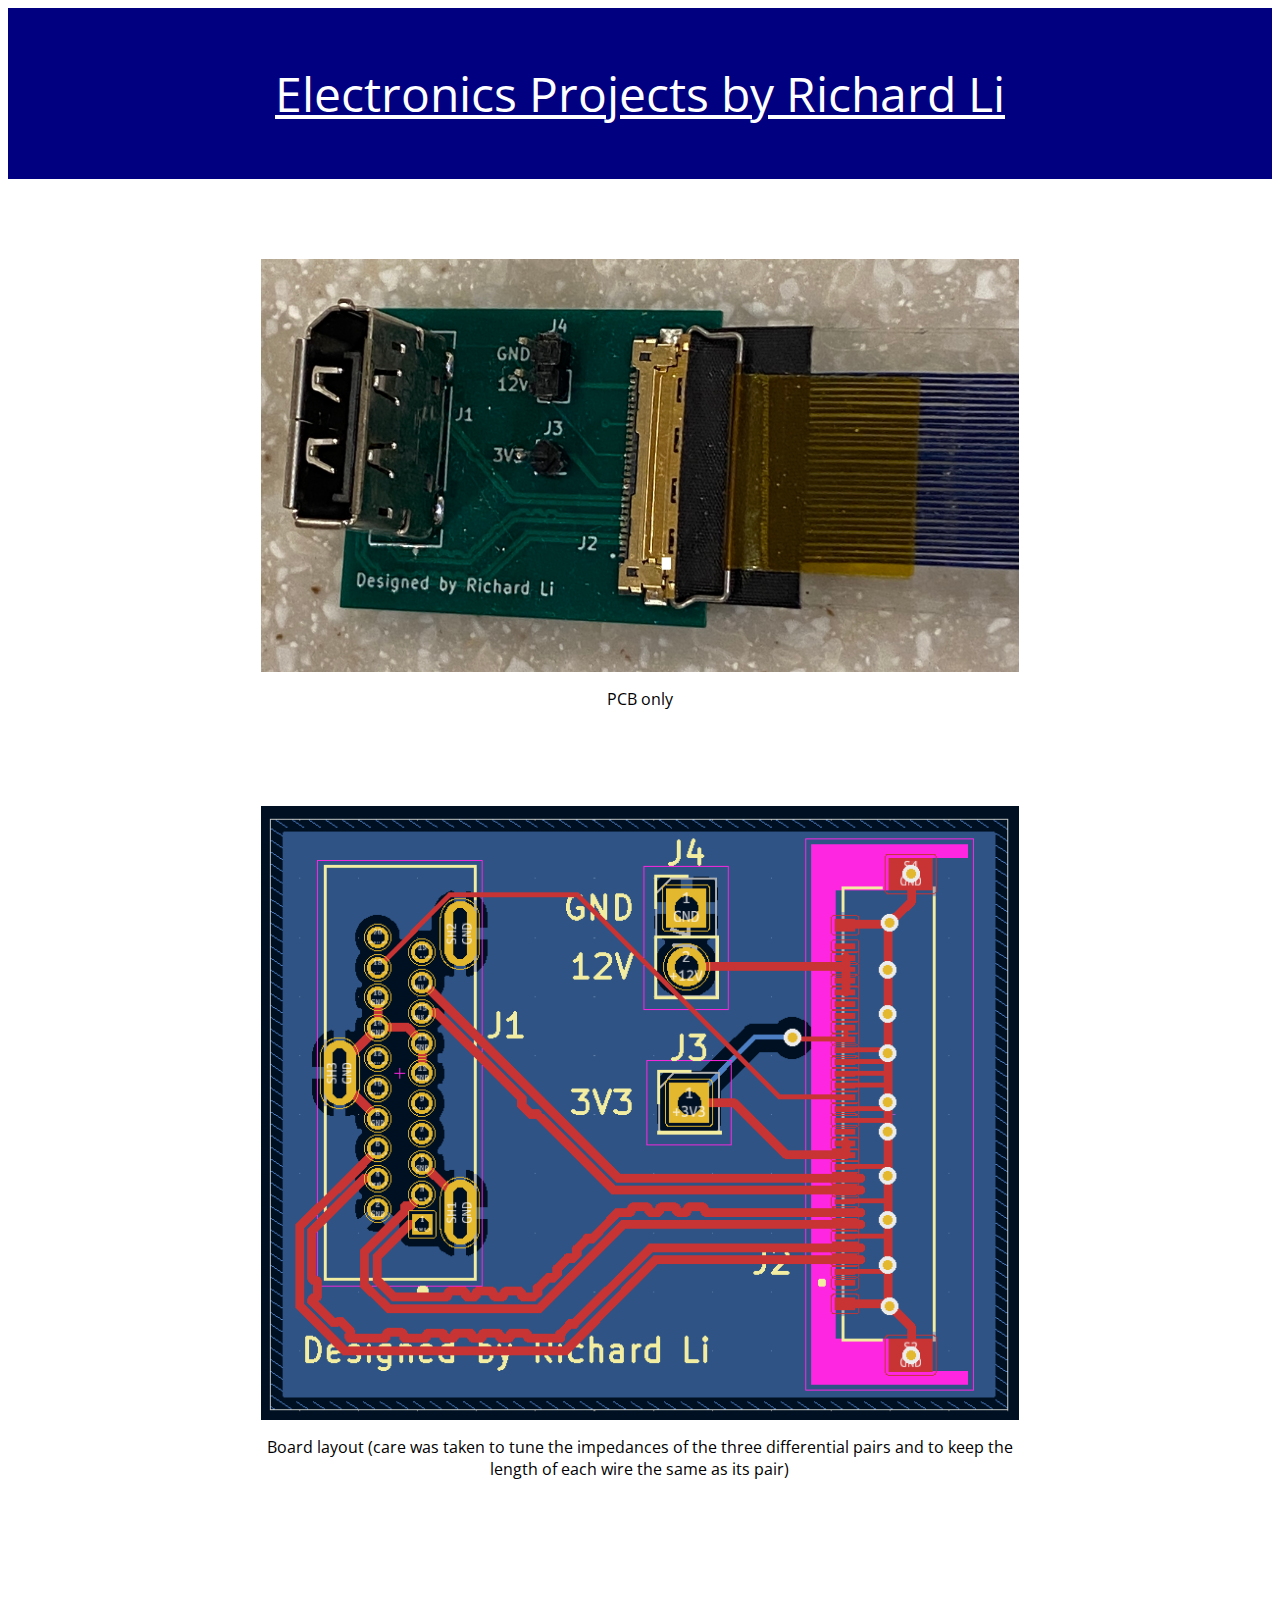
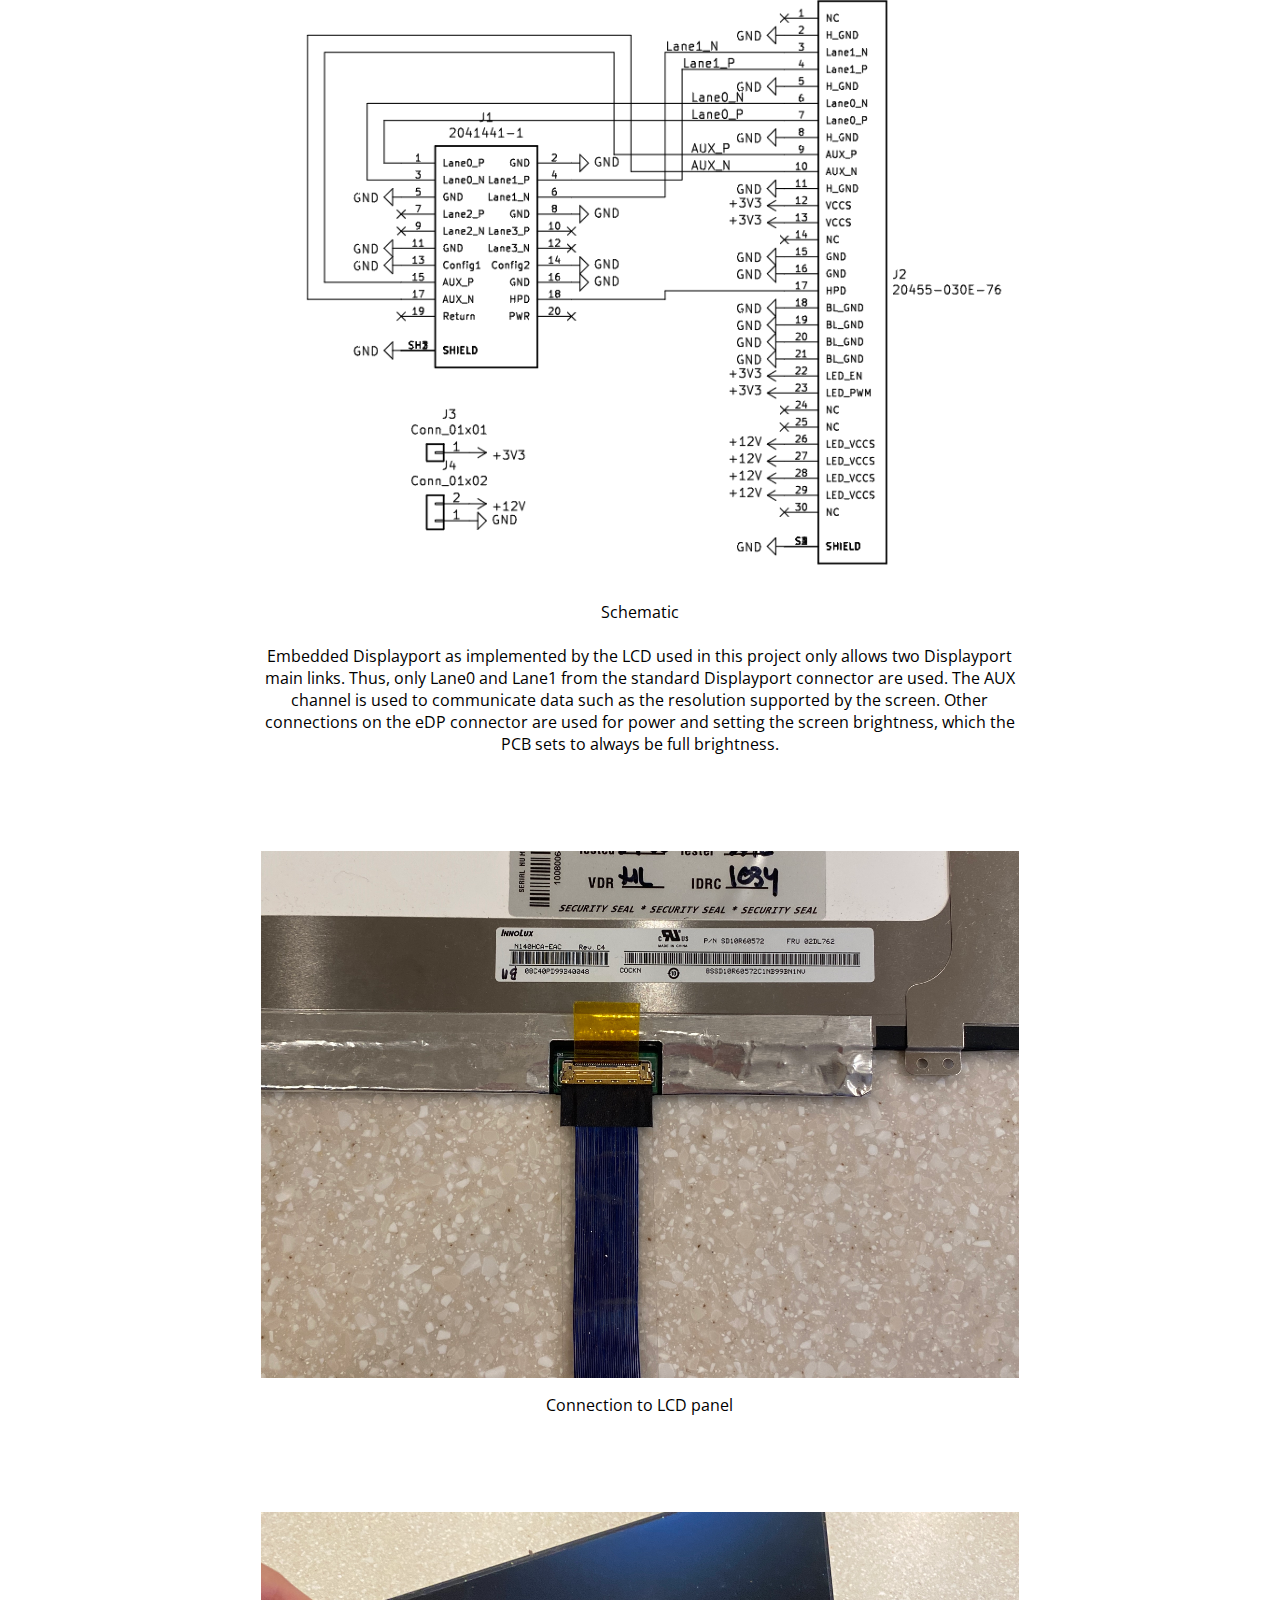
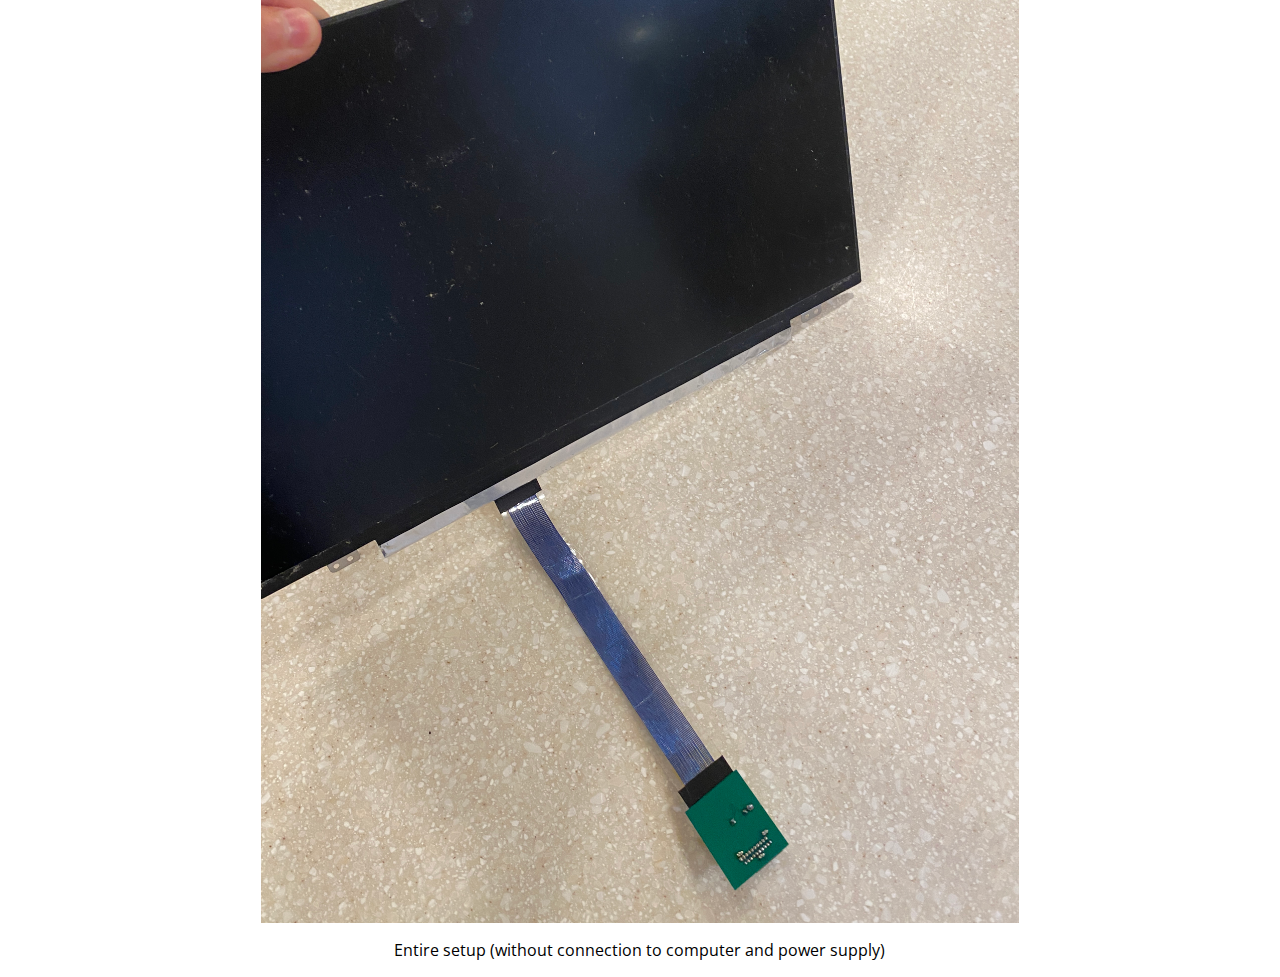
==== displayport-edp/index.html @ c80d00d0 "commit 1" ====
<!DOCTYPE html>
<html>
    <head>
        <link rel="stylesheet" href="../main.css">
      </head>
    <body>
        <div class="header">
            <p><a href="../index.html" class="headerLink">Electronics Projects by Richard Li</a></p>
        </div>

        <div class="spacer"></div>
        <img src="images/IMG_2341.JPG">
        <p class="caption">
            PCB only
        </p>

        <div class="spacer"></div>
        <img src="images/PCBView.png">
        <p class="caption">
            Board layout (care was taken to tune the impedances of the three differential pairs and to keep the length of each wire the same as its pair)
        </p>

        <div class="spacer"></div>
        <img src="images/Schematic.png">
        <p class="caption">
            Schematic
            <br> <br>
            Embedded Displayport as implemented by the LCD used in this project only allows two Displayport main links. Thus, only Lane0 and Lane1 from the standard Displayport connector are used. The AUX channel is used to communicate data such as the resolution supported by the screen. Other connections on the eDP connector are used for power and setting the screen brightness, which the PCB sets to always be full brightness.
        </p>

        <div class="spacer"></div>
        <img src="images/IMG_2343.JPG">
        <p class="caption">
            Connection to LCD panel
        </p>

        <div class="spacer"></div>
        <img src="images/IMG_2344.JPG">
        <p class="caption">
            Entire setup (without connection to computer and power supply)
        </p>

    </body>

</html>
---- main.css ----
@import url('https://fonts.googleapis.com/css?family=Open+Sans');

body {
    font-family: "Open Sans", sans-serif;
}

img {
    max-width: 60%;
    height: auto;
    display: block;
    margin-left: auto;
    margin-right: auto;
}

.header {
    padding: 0.1em;
    text-align: center;
    background: #000080;
    color: white;
    font-size: 3em;
}

.spacer {
    height: 5em;
}

.caption {
    max-width: 60%;
    text-align: center;
    display: block;
    margin-left: auto;
    margin-right: auto;
}

.headerLink {
    color: white;
}

.imageLink {
    max-width: 60%;
    text-align: center;
    display: block;
    margin-left: auto;
    margin-right: auto;
}

a img {
    max-width: 100%;
}
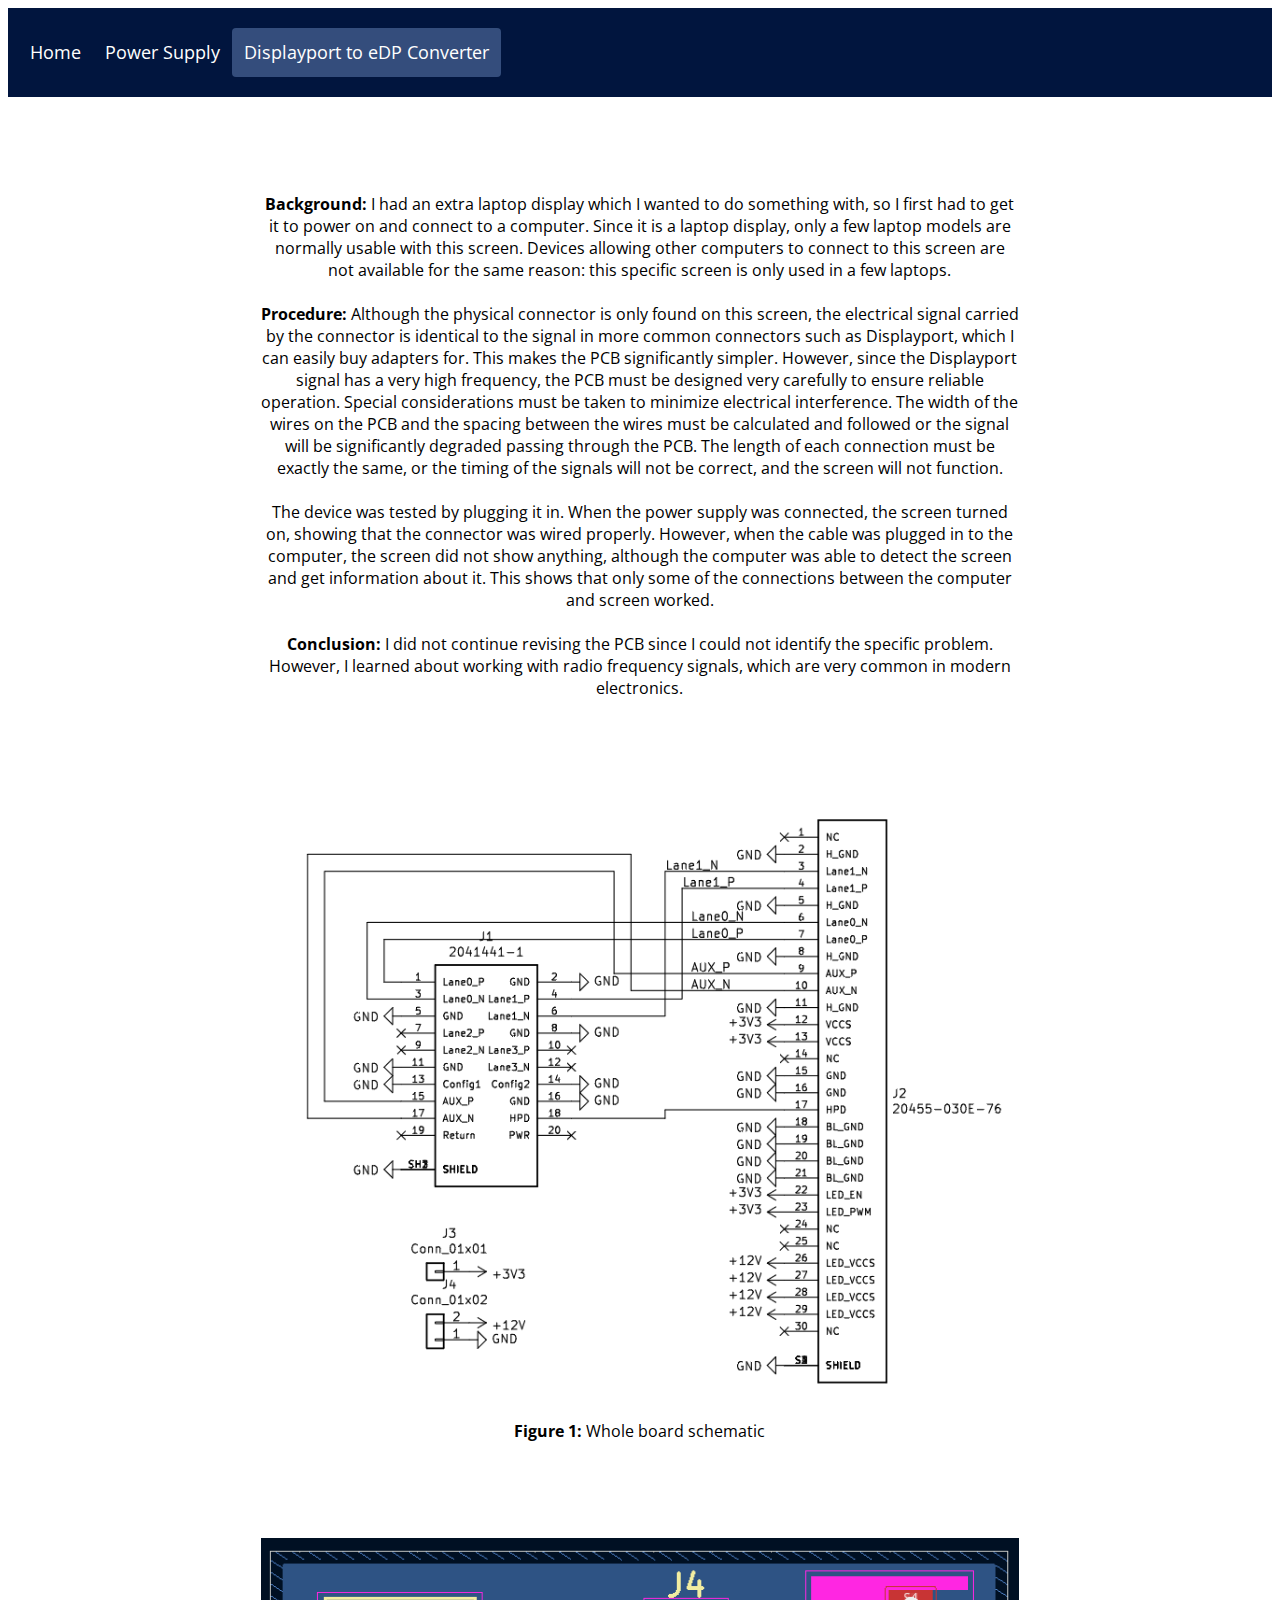
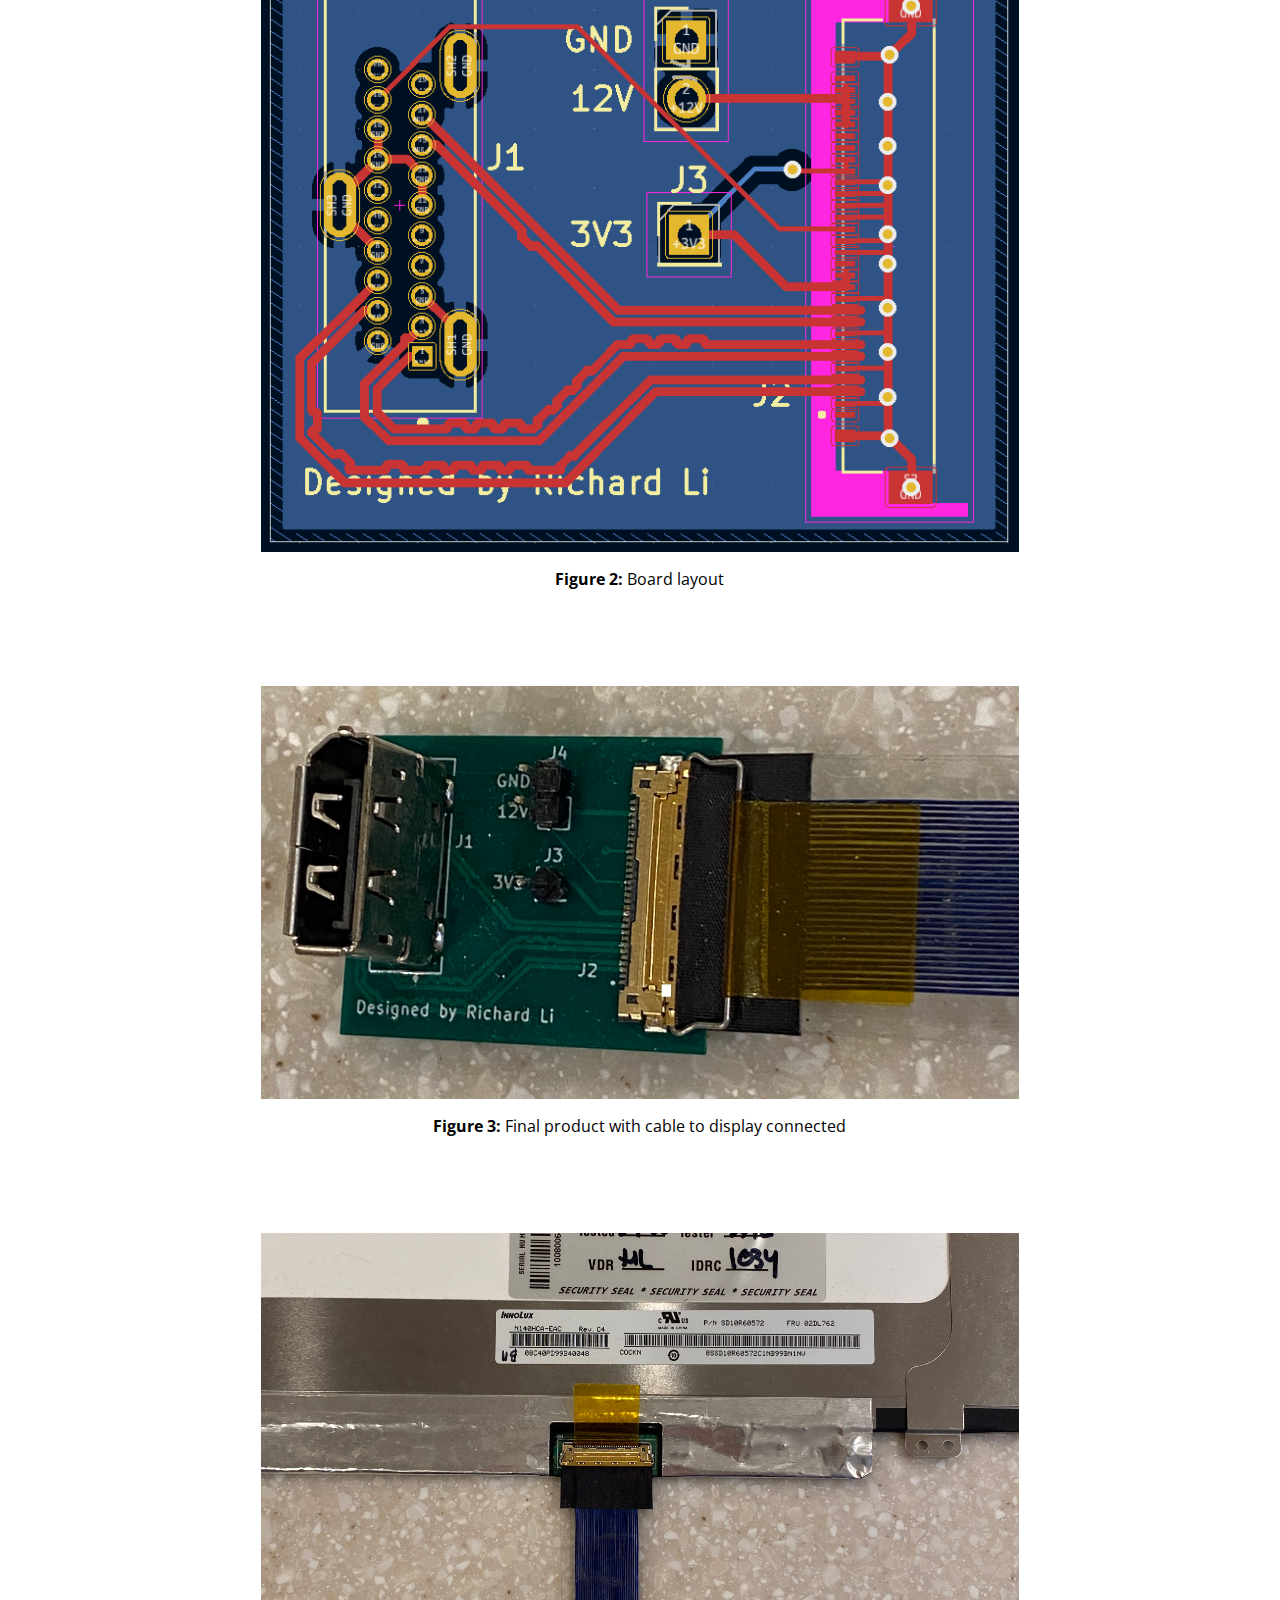
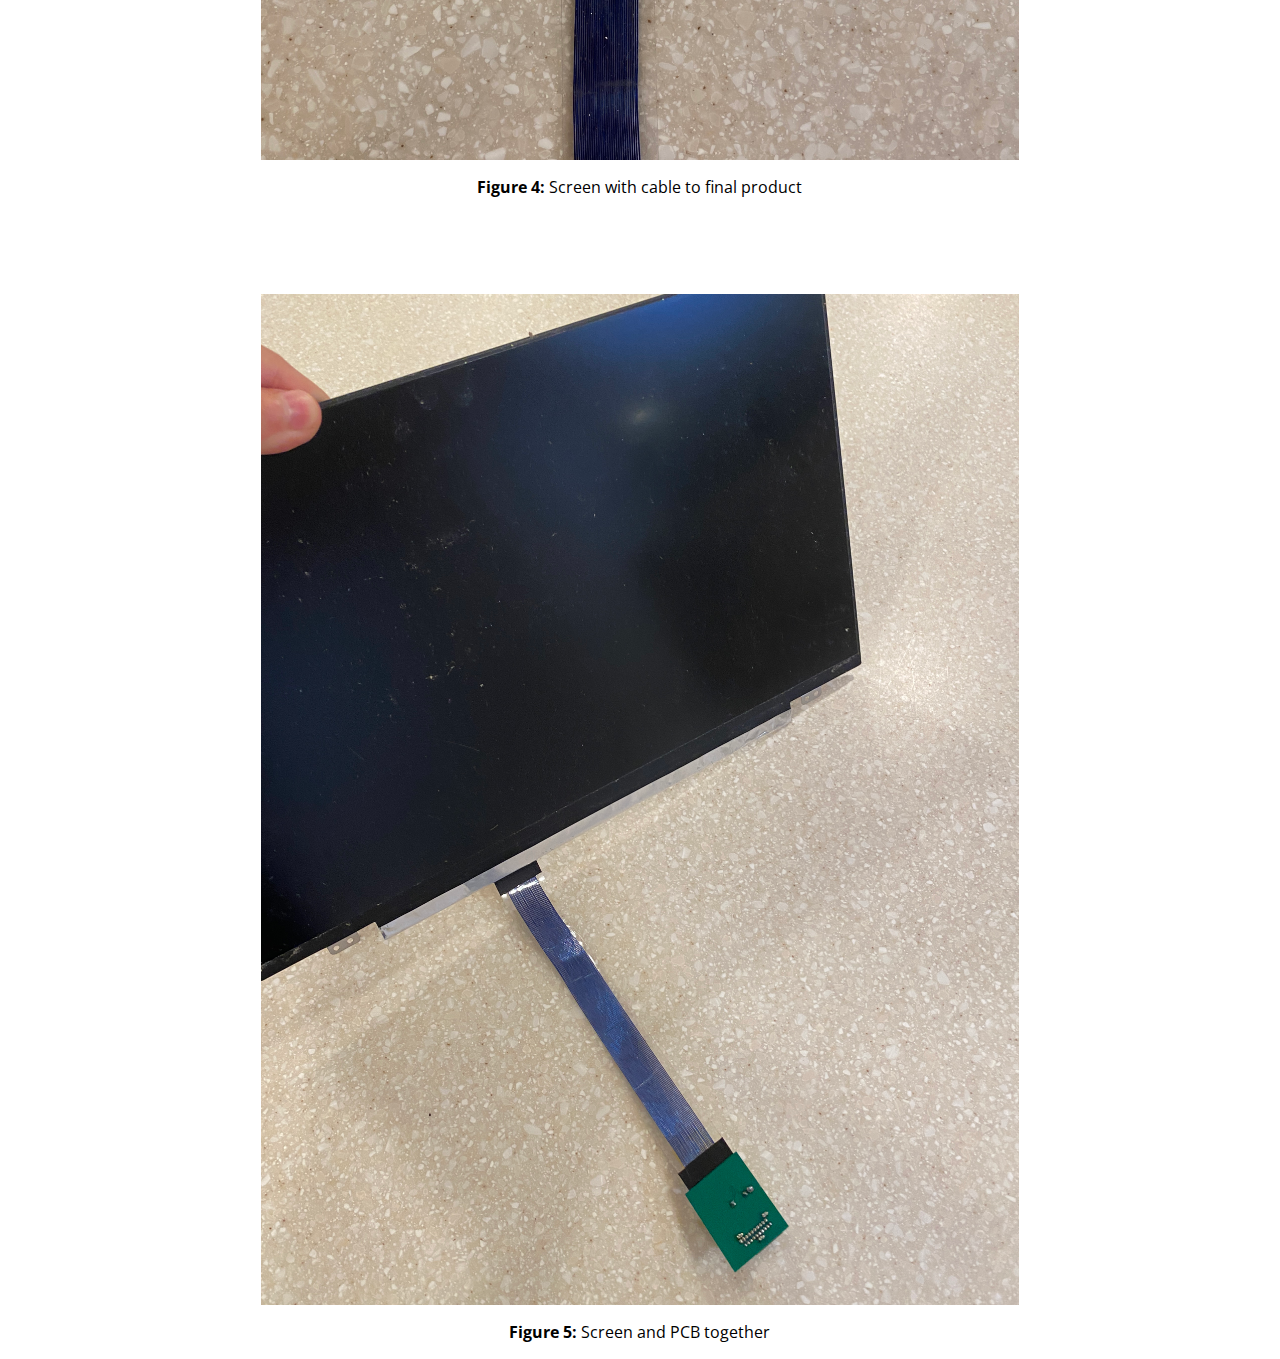
==== commit 12296638: "vomit" ====
--- a/displayport-edp/index.html
+++ b/displayport-edp/index.html
@@ -2,42 +2,60 @@
 <html>
     <head>
         <link rel="stylesheet" href="../main.css">
-      </head>
+        <title>Electronics Projects by Richard Li</title>
+    </head>
     <body>
         <div class="header">
-            <p><a href="../index.html" class="headerLink">Electronics Projects by Richard Li</a></p>
+            <a href="../index.html">
+                Home
+            </a>
+            <a href="../power-supply/index.html">
+                Power Supply
+            </a>
+            <a href="../displayport-edp/index.html" class="active">
+                Displayport to eDP Converter
+            </a>
         </div>
 
         <div class="spacer"></div>
-        <img src="images/IMG_2341.JPG">
         <p class="caption">
-            PCB only
+            <b>Background: </b>I had an extra laptop display which I wanted to do something with, so I first had to get it to power on and connect to a computer. Since it is a laptop display, only a few laptop models are normally usable with this screen. Devices allowing other computers to connect to this screen are not available for the same reason: this specific screen is only used in a few laptops.
+            <br> <br>
+            <b>Procedure: </b>Although the physical connector is only found on this screen, the electrical signal carried by the connector is identical to the signal in more common connectors such as Displayport, which I can easily buy adapters for. This makes the PCB significantly simpler. However, since the Displayport signal has a very high frequency, the PCB must be designed very carefully to ensure reliable operation. Special considerations must be taken to minimize electrical interference. The width of the wires on the PCB and the spacing between the wires must be calculated and followed or the signal will be significantly degraded passing through the PCB. The length of each connection must be exactly the same, or the timing of the signals will not be correct, and the screen will not function.
+            <br> <br>
+            The device was tested by plugging it in. When the power supply was connected, the screen turned on, showing that the connector was wired properly. However, when the cable was plugged in to the computer, the screen did not show anything, although the computer was able to detect the screen and get information about it. This shows that only some of the connections between the computer and screen worked.
+            <br> <br>
+            <b>Conclusion: </b>I did not continue revising the PCB since I could not identify the specific problem. However, I learned about working with radio frequency signals, which are very common in modern electronics.
+        </p>
+
+        <div class="spacer"></div>
+        <img src="images/Schematic.png">
+        <p class="caption">
+            <b>Figure 1: </b>Whole board schematic
         </p>
 
         <div class="spacer"></div>
         <img src="images/PCBView.png">
         <p class="caption">
-            Board layout (care was taken to tune the impedances of the three differential pairs and to keep the length of each wire the same as its pair)
+            <b>Figure 2: </b>Board layout
         </p>
 
         <div class="spacer"></div>
-        <img src="images/Schematic.png">
+        <img src="images/IMG_2341.JPG">
         <p class="caption">
-            Schematic
-            <br> <br>
-            Embedded Displayport as implemented by the LCD used in this project only allows two Displayport main links. Thus, only Lane0 and Lane1 from the standard Displayport connector are used. The AUX channel is used to communicate data such as the resolution supported by the screen. Other connections on the eDP connector are used for power and setting the screen brightness, which the PCB sets to always be full brightness.
+            <b>Figure 3: </b>Final product with cable to display connected
         </p>
 
         <div class="spacer"></div>
         <img src="images/IMG_2343.JPG">
         <p class="caption">
-            Connection to LCD panel
+            <b>Figure 4: </b>Screen with cable to final product
         </p>
 
         <div class="spacer"></div>
         <img src="images/IMG_2344.JPG">
         <p class="caption">
-            Entire setup (without connection to computer and power supply)
+            <b>Figure 5: </b>Screen and PCB together
         </p>
 
     </body>
--- a/main.css
+++ b/main.css
@@ -13,11 +13,28 @@
 }
 
 .header {
-    padding: 0.1em;
+    overflow: hidden;
+    background-color: #01153e;
+    padding: 20px 10px;
+}
+
+.header a {
+    float: left;
+    color: white;
     text-align: center;
-    background: #000080;
-    color: white;
-    font-size: 3em;
+    padding: 12px;
+    text-decoration: none;
+    font-size: 18px; 
+    line-height: 25px;
+    border-radius: 4px;
+}
+
+.header a:hover {
+    background-color: #525A6B;
+}
+
+.header a.active {
+    background-color: #344D7C;
 }
 
 .spacer {
@@ -32,10 +49,6 @@
     margin-right: auto;
 }
 
-.headerLink {
-    color: white;
-}
-
 .imageLink {
     max-width: 60%;
     text-align: center;
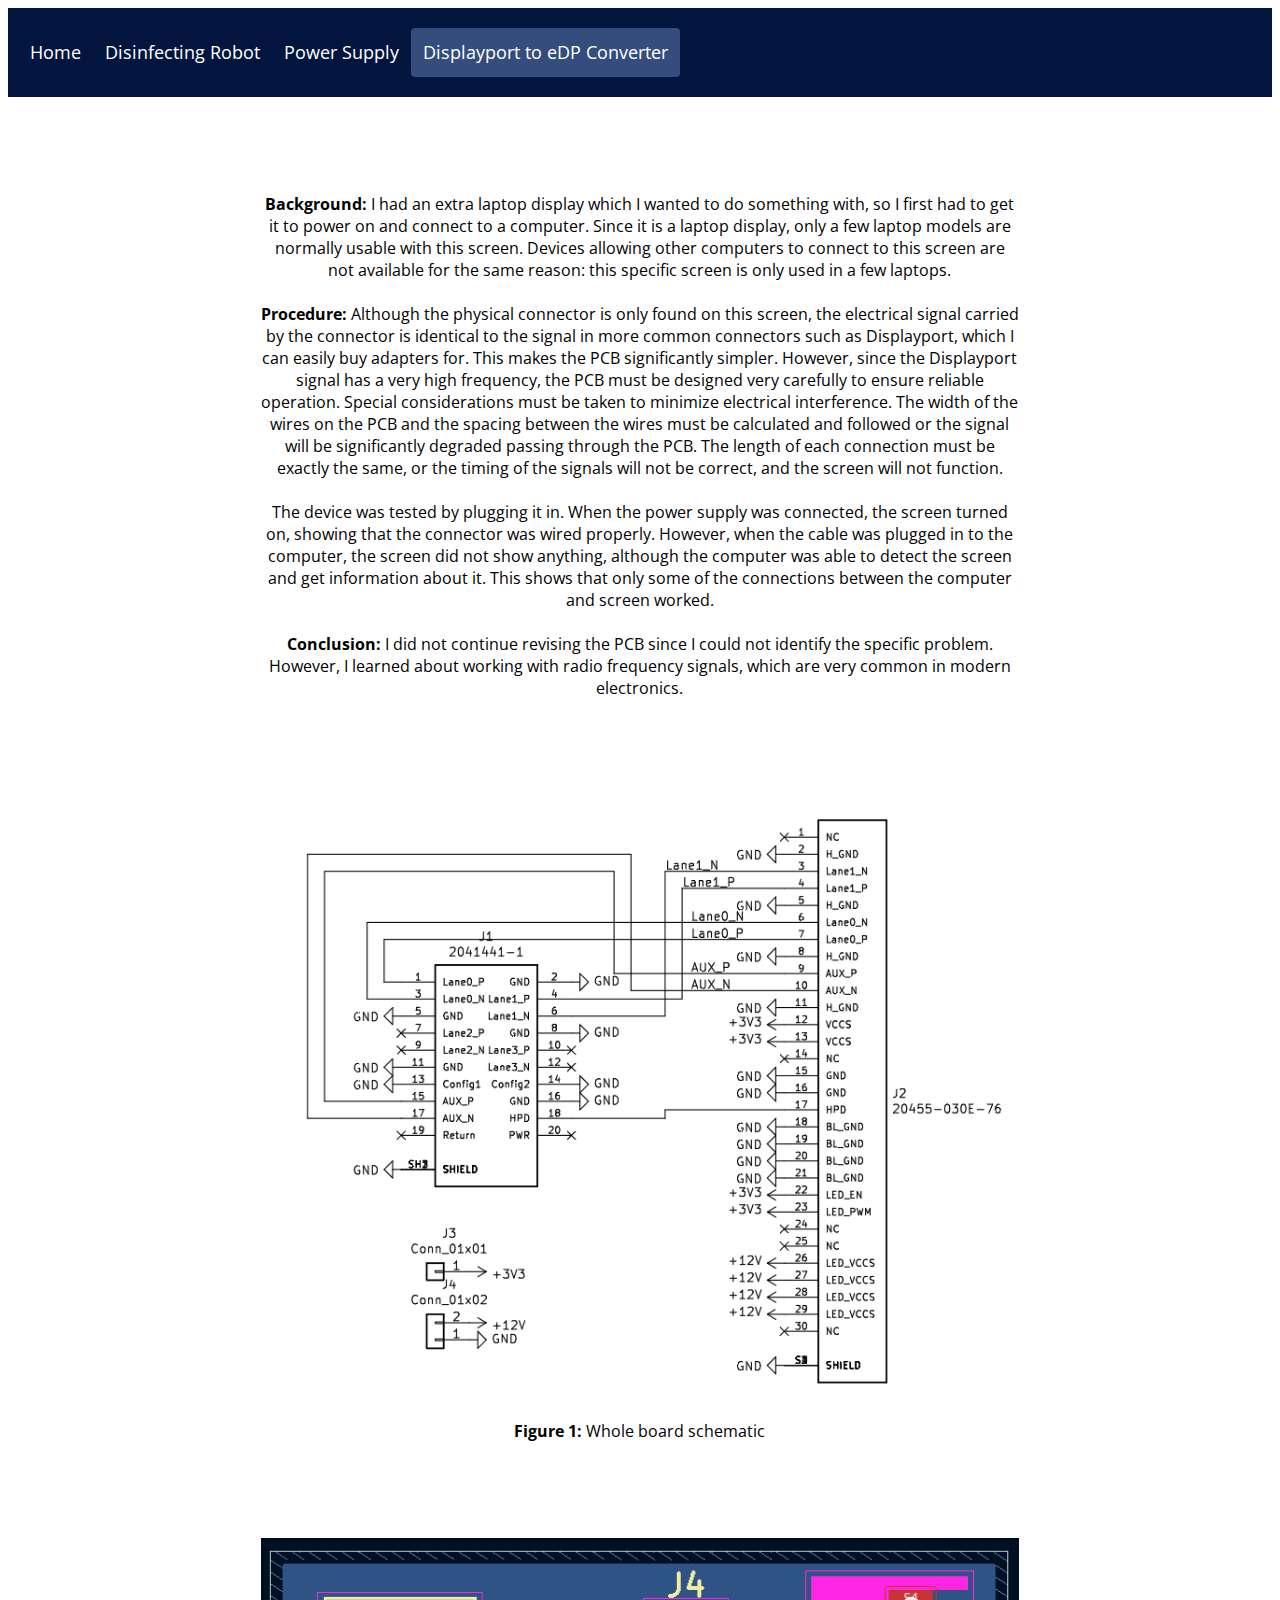
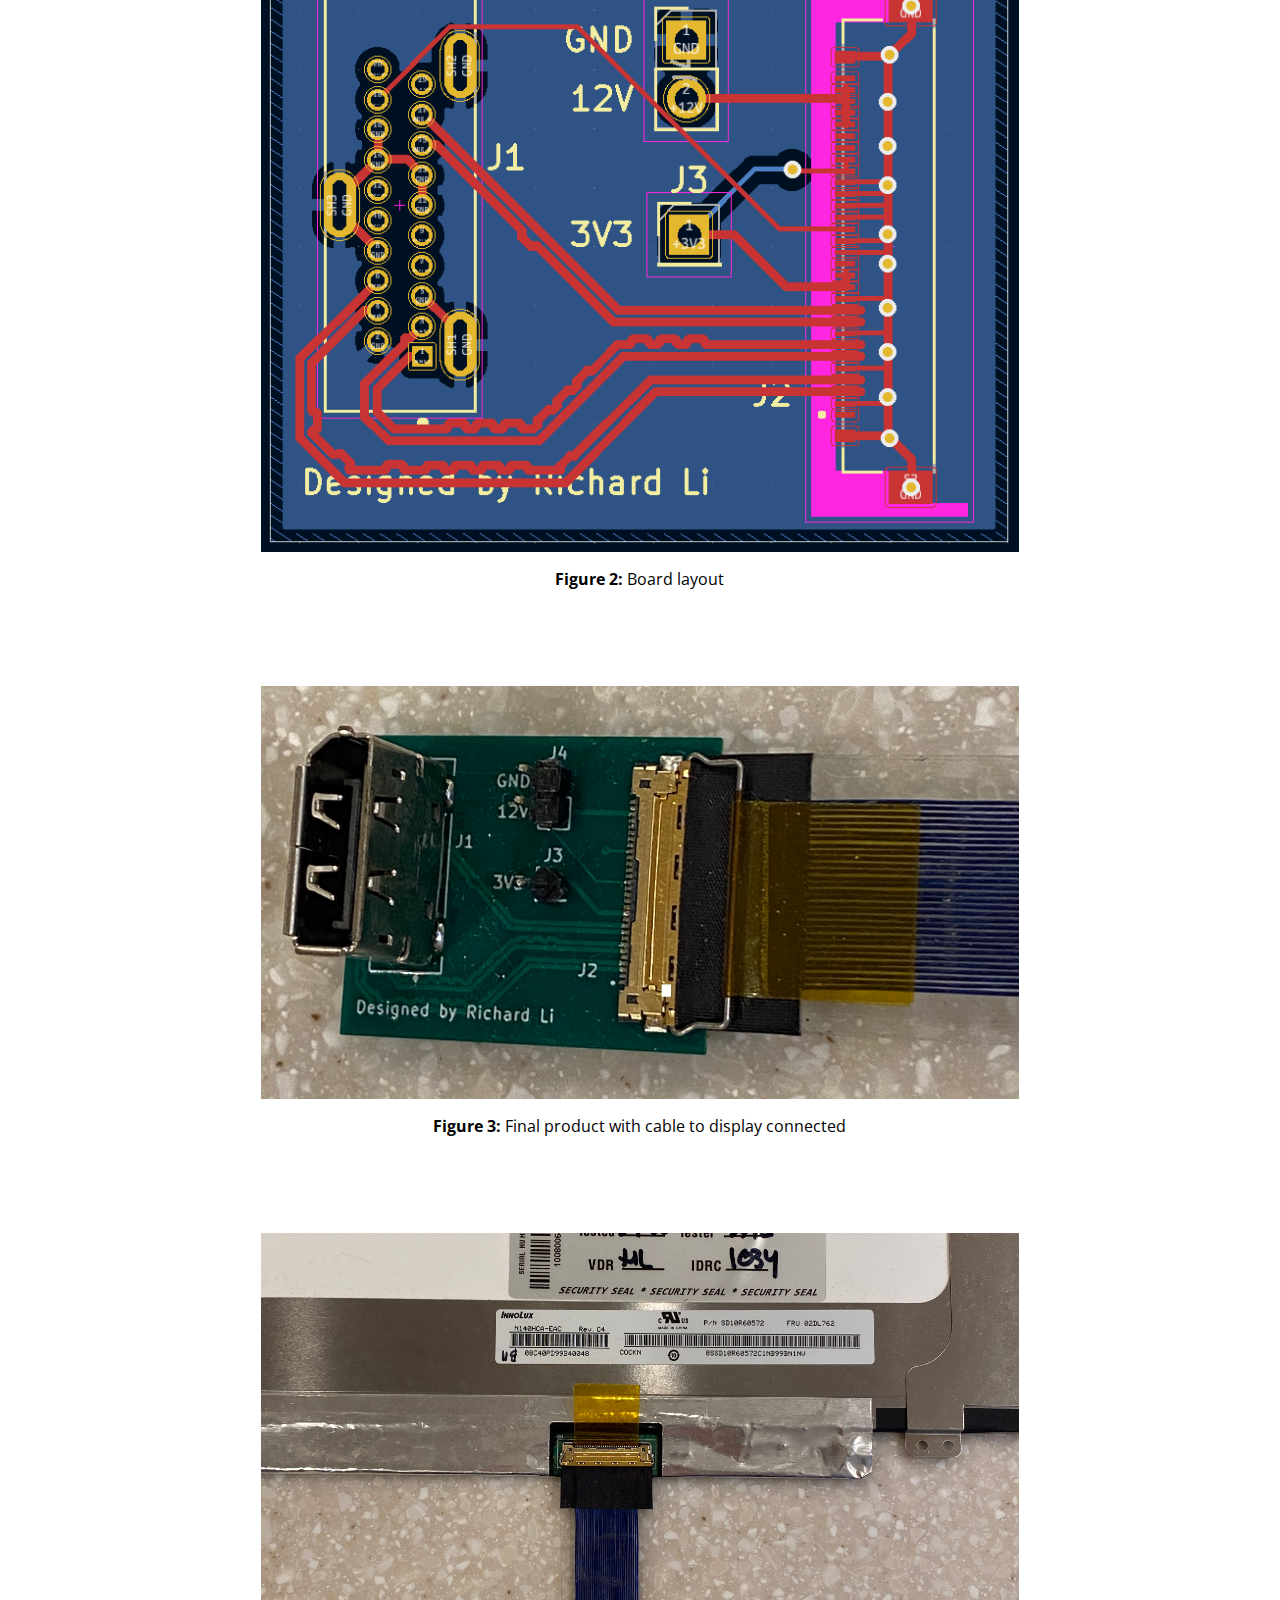
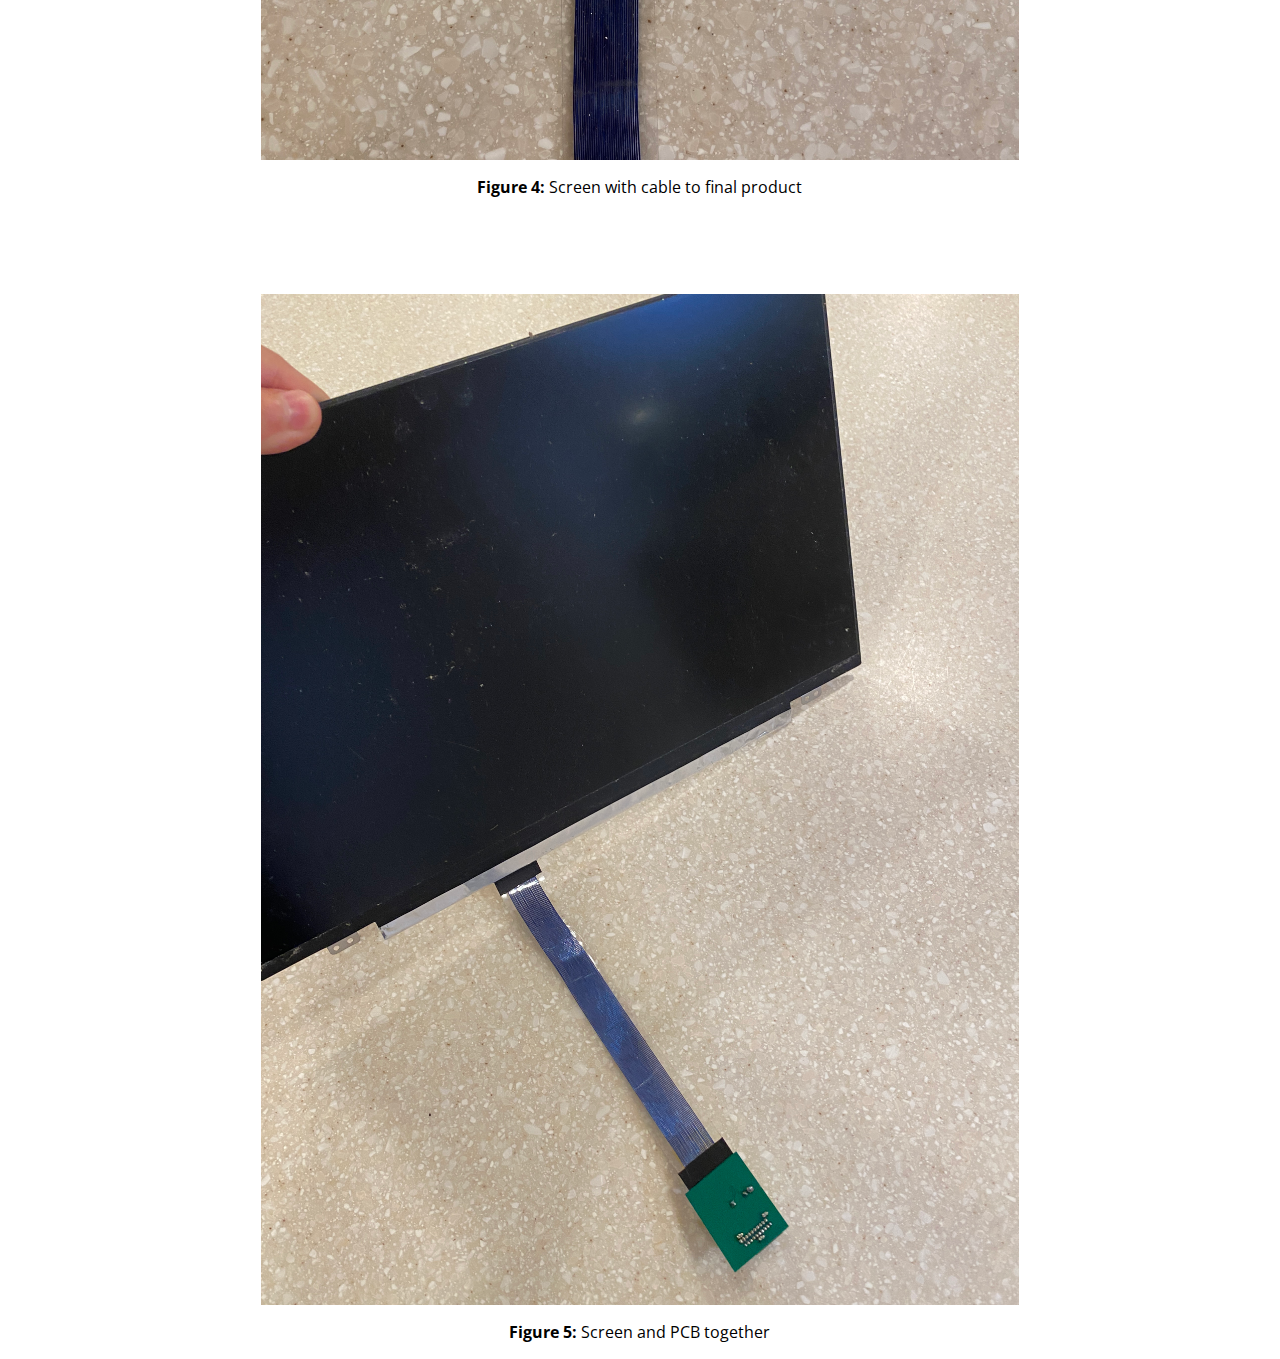
==== commit 2a15c8a1: "added uvc robot" ====
--- a/displayport-edp/index.html
+++ b/displayport-edp/index.html
@@ -8,6 +8,9 @@
         <div class="header">
             <a href="../index.html">
                 Home
+            </a>
+            <a href="../uvc-robot/index.html">
+                Disinfecting Robot
             </a>
             <a href="../power-supply/index.html">
                 Power Supply
--- a/main.css
+++ b/main.css
@@ -10,6 +10,23 @@
     display: block;
     margin-left: auto;
     margin-right: auto;
+}
+
+a:link {
+    text-decoration: none;
+    color: #0000EE;
+}
+
+a:visited {
+    color: #0000EE;
+}
+
+a:hover {
+    text-decoration: underline;
+}
+
+a:active {
+    color: #FCA739
 }
 
 .header {
